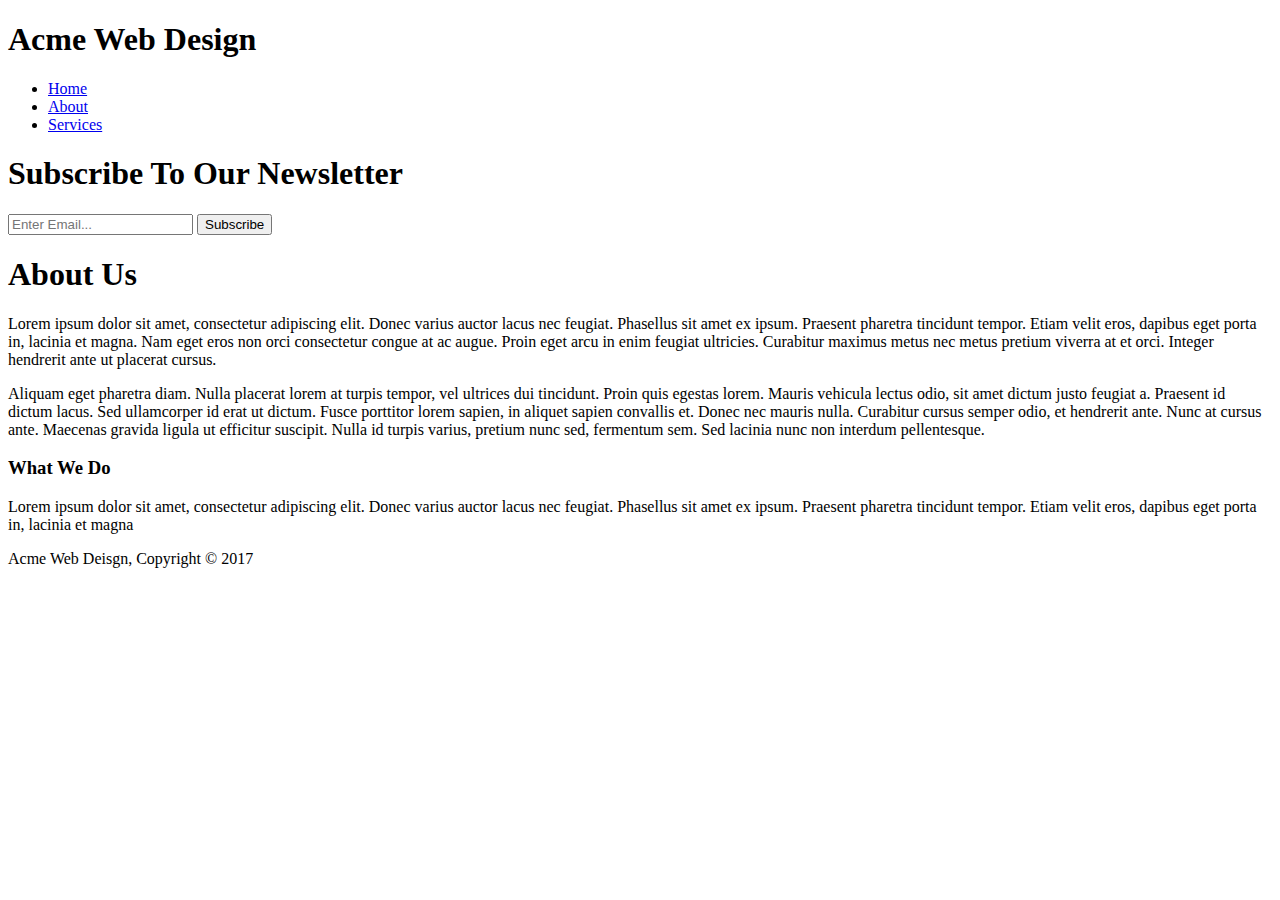
==== about.html @ 58f9d8f6 "Add files via upload" ====
<!DOCTYPE html>
<html>
  <head>
    <meta charset="utf-8">
    <meta name="viewport" content="width=device-width">
    <meta name="description" content="Affordable and professional web design">
	  <meta name="keywords" content="web design, affordable web design, professional web design">
  	<meta name="author" content="Brad Traversy">
    <title>Acme Web Deisgn | About</title>
    <link rel="stylesheet" href="./css/style.css">
  </head>
  <body>
    <header>
      <div class="container">
        <div id="branding">
          <h1><span class="highlight">Acme</span> Web Design</h1>
        </div>
        <nav>
          <ul>
            <li><a href="index.html">Home</a></li>
            <li class="current"><a href="about.html">About</a></li>
            <li><a href="services.html">Services</a></li>
          </ul>
        </nav>
      </div>
    </header>

    <section id="newsletter">
      <div class="container">
        <h1>Subscribe To Our Newsletter</h1>
        <form>
          <input type="email" placeholder="Enter Email...">
          <button type="submit" class="button_1">Subscribe</button>
        </form>
      </div>
    </section>

    <section id="main">
      <div class="container">
        <article id="main-col">
          <h1 class="page-title">About Us</h1>
          <p>
            Lorem ipsum dolor sit amet, consectetur adipiscing elit. Donec varius auctor lacus nec feugiat. Phasellus sit amet ex ipsum. Praesent pharetra tincidunt tempor. Etiam velit eros, dapibus eget porta in, lacinia et magna. Nam eget eros non orci consectetur congue at ac augue. Proin eget arcu in enim feugiat ultricies. Curabitur maximus metus nec metus pretium viverra at et orci. Integer hendrerit ante ut placerat cursus.
          </p>
          <p class="dark">
Aliquam eget pharetra diam. Nulla placerat lorem at turpis tempor, vel ultrices dui tincidunt. Proin quis egestas lorem. Mauris vehicula lectus odio, sit amet dictum justo feugiat a. Praesent id dictum lacus. Sed ullamcorper id erat ut dictum. Fusce porttitor lorem sapien, in aliquet sapien convallis et. Donec nec mauris nulla. Curabitur cursus semper odio, et hendrerit ante. Nunc at cursus ante. Maecenas gravida ligula ut efficitur suscipit. Nulla id turpis varius, pretium nunc sed, fermentum sem. Sed lacinia nunc non interdum pellentesque.
          </p>
        </article>

        <aside id="sidebar">
          <div class="dark">
            <h3>What We Do</h3>
            <p>Lorem ipsum dolor sit amet, consectetur adipiscing elit. Donec varius auctor lacus nec feugiat. Phasellus sit amet ex ipsum. Praesent pharetra tincidunt tempor. Etiam velit eros, dapibus eget porta in, lacinia et magna</p>
          </div>
        </aside>
      </div>
    </section>

    <footer>
      <p>Acme Web Deisgn, Copyright &copy; 2017</p>
    </footer>
  </body>
</html>
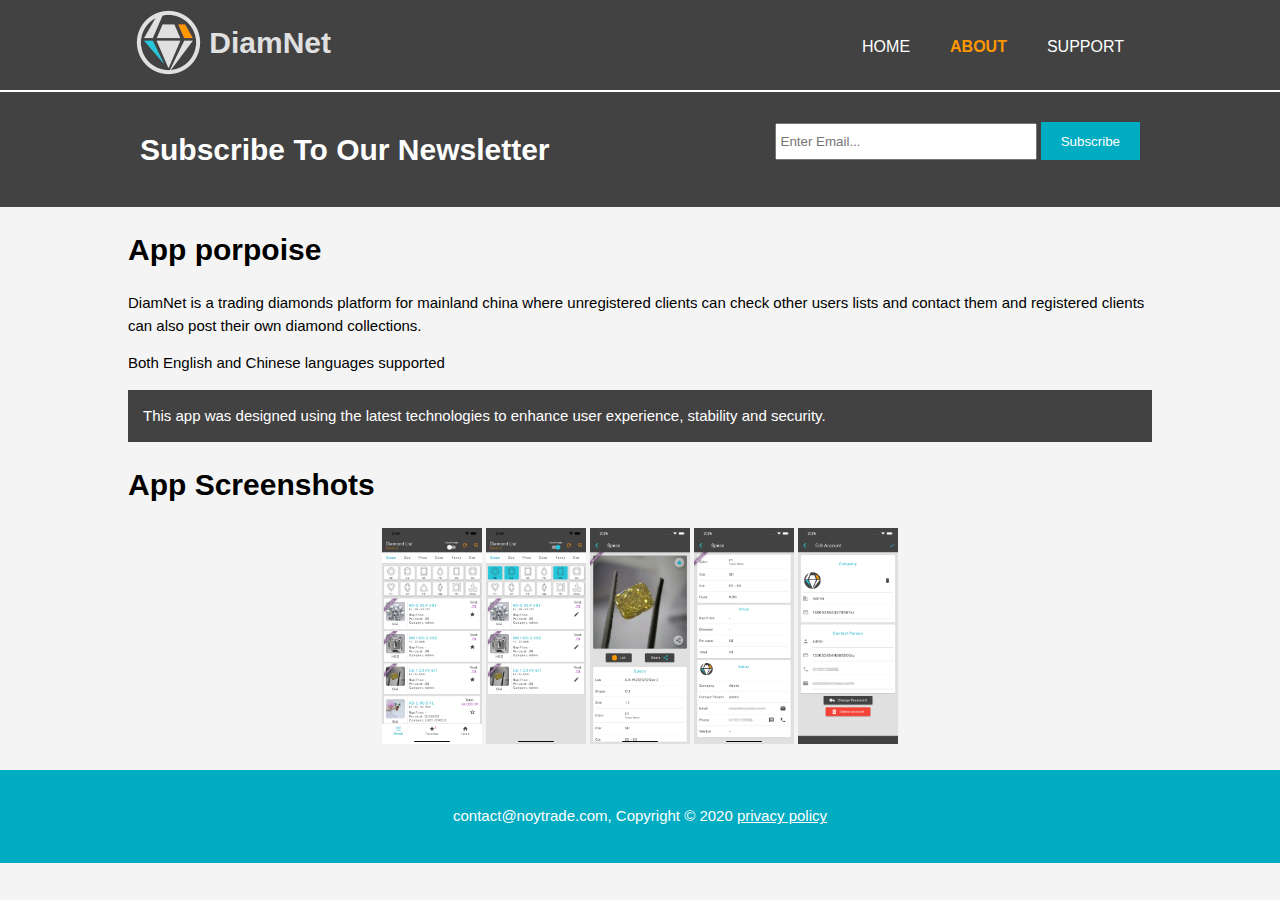
==== commit 42c12ade: "Add files via upload" ====
--- a/about.html
+++ b/about.html
@@ -1,63 +1,88 @@
 <!DOCTYPE html>
 <html>
-  <head>
-    <meta charset="utf-8">
-    <meta name="viewport" content="width=device-width">
-    <meta name="description" content="Affordable and professional web design">
-	  <meta name="keywords" content="web design, affordable web design, professional web design">
-  	<meta name="author" content="Brad Traversy">
-    <title>Acme Web Deisgn | About</title>
-    <link rel="stylesheet" href="./css/style.css">
-  </head>
-  <body>
-    <header>
-      <div class="container">
-        <div id="branding">
-          <h1><span class="highlight">Acme</span> Web Design</h1>
+
+<head>
+  <meta charset="utf-8">
+  <meta name="viewport" content="width=device-width">
+  <meta name="description" content="mobile app for the diamond trade in China">
+  <meta name="keywords" content="diamonds, diamond trading, buy sell diamonds in china">
+  <meta name="author" content="Tomer Noy">
+  <title>DiamNet | about</title>
+  <link rel="stylesheet" href="./css/style.css">
+</head>
+
+<body>
+  <header>
+    <div class="container">
+      <div class="logo">
+        <img src="./img/nobakRD.png" alt="logo">
+        <h1> DiamNet</h1>
+      </div>
+      <nav>
+        <ul>
+          <li><a href="index.html">Home</a></li>
+          <li class="current"><a href="about.html">About</a></li>
+          <li><a href="support.html">Support</a></li>
+        </ul>
+      </nav>
+    </div>
+  </header>
+
+  <section id="newsletter">
+    <div class="container">
+      <h1>Subscribe To Our Newsletter</h1>
+      <form>
+        <input type="email" placeholder="Enter Email...">
+        <button type="submit" class="button_1">Subscribe</button>
+      </form>
+    </div>
+  </section>
+
+  <section id="main">
+    <div class="container">
+      <article id="main-col">
+        <h1 class="page-title">App porpoise</h1>
+        <p>
+          DiamNet is a trading diamonds platform for mainland china where unregistered clients can check other users
+          lists and
+          contact them and registered clients can also post their own diamond collections.
+        </p>
+        <p>Both English and Chinese languages supported</p>
+        <p class="dark">
+          This app was designed using the latest technologies to enhance user experience, stability and security.
+        </p>
+        <h1 class="page-title">App Screenshots</h1>
+        <!-- <img width="100" src="./img/Simulator Screen Shot - iPhone 11 Pro Max - 2020-02-28 at 14.22.01.png" alt="logo"> -->
+        <div class="screenshots">
+          <img width="100" src="./img/Simulator Screen Shot - iPhone 11 Pro Max - 2020-02-28 at 14.25.10.png"
+            alt="logo">
+          <img width="100" src="./img/Simulator Screen Shot - iPhone 11 Pro Max - 2020-02-28 at 14.25.21.png"
+            alt="logo">
+          <img width="100" src="./img/Simulator Screen Shot - iPhone 11 Pro Max - 2020-02-28 at 14.25.30.png"
+            alt="logo">
+          <img width="100" src="./img/Simulator Screen Shot - iPhone 11 Pro Max - 2020-02-28 at 14.25.44.png"
+            alt="logo">
+          <img width="100" src="./img/Simulator Screen Shot - iPhone 11 Pro Max - 2020-02-28 at 14.25.53.png"
+            alt="logo">
         </div>
-        <nav>
-          <ul>
-            <li><a href="index.html">Home</a></li>
-            <li class="current"><a href="about.html">About</a></li>
-            <li><a href="services.html">Services</a></li>
-          </ul>
-        </nav>
-      </div>
-    </header>
+        <!-- <p class="dark">
+          This app was designed using the latest technologies to enhance user experience and security.
+        </p> -->
+      </article>
 
-    <section id="newsletter">
-      <div class="container">
-        <h1>Subscribe To Our Newsletter</h1>
-        <form>
-          <input type="email" placeholder="Enter Email...">
-          <button type="submit" class="button_1">Subscribe</button>
-        </form>
-      </div>
-    </section>
+      <!-- <aside id="sidebar">
+        <div class="dark">
+          <h3>What We Do</h3>
+          <p>We provide technological services with valuable information for diamond trading in China.
+          </p>
+        </div>
+      </aside> -->
+    </div>
+  </section>
 
-    <section id="main">
-      <div class="container">
-        <article id="main-col">
-          <h1 class="page-title">About Us</h1>
-          <p>
-            Lorem ipsum dolor sit amet, consectetur adipiscing elit. Donec varius auctor lacus nec feugiat. Phasellus sit amet ex ipsum. Praesent pharetra tincidunt tempor. Etiam velit eros, dapibus eget porta in, lacinia et magna. Nam eget eros non orci consectetur congue at ac augue. Proin eget arcu in enim feugiat ultricies. Curabitur maximus metus nec metus pretium viverra at et orci. Integer hendrerit ante ut placerat cursus.
-          </p>
-          <p class="dark">
-Aliquam eget pharetra diam. Nulla placerat lorem at turpis tempor, vel ultrices dui tincidunt. Proin quis egestas lorem. Mauris vehicula lectus odio, sit amet dictum justo feugiat a. Praesent id dictum lacus. Sed ullamcorper id erat ut dictum. Fusce porttitor lorem sapien, in aliquet sapien convallis et. Donec nec mauris nulla. Curabitur cursus semper odio, et hendrerit ante. Nunc at cursus ante. Maecenas gravida ligula ut efficitur suscipit. Nulla id turpis varius, pretium nunc sed, fermentum sem. Sed lacinia nunc non interdum pellentesque.
-          </p>
-        </article>
+  <footer>
+    <p>contact@noytrade.com, Copyright &copy; 2020 <a href="privacy.html"> privacy policy</a></p>
+  </footer>
+</body>
 
-        <aside id="sidebar">
-          <div class="dark">
-            <h3>What We Do</h3>
-            <p>Lorem ipsum dolor sit amet, consectetur adipiscing elit. Donec varius auctor lacus nec feugiat. Phasellus sit amet ex ipsum. Praesent pharetra tincidunt tempor. Etiam velit eros, dapibus eget porta in, lacinia et magna</p>
-          </div>
-        </aside>
-      </div>
-    </section>
-
-    <footer>
-      <p>Acme Web Deisgn, Copyright &copy; 2017</p>
-    </footer>
-  </body>
-</html>
+</html>--- a/css/style.css
+++ b/css/style.css
@@ -0,0 +1,289 @@
+body {
+  font: 15px/1.5 Arial, Helvetica, sans-serif;
+  padding: 0;
+  margin: 0;
+  background-color: #f4f4f4;
+}
+
+/* Global */
+.container {
+  width: 80%;
+  margin: auto;
+  overflow: hidden;
+}
+
+ul {
+  margin: 0;
+  padding: 0;
+}
+
+.button_1 {
+  height: 38px;
+  background: #00acc1;
+  border: 0;
+  padding-left: 20px;
+  padding-right: 20px;
+  color: #ffffff;
+}
+
+.dark {
+  padding: 15px;
+  background: #424242;
+  color: #ffffff;
+  margin-top: 10px;
+  margin-bottom: 10px;
+}
+
+/* Header **/
+header {
+  background: #424242;
+  color: #ffffff;
+  padding: 10px;
+  min-height: 70px;
+  border-bottom: white 2px solid;
+}
+
+header a {
+  color: #ffffff;
+  text-decoration: none;
+  text-transform: uppercase;
+  font-size: 16px;
+}
+
+.logo {
+  float: left;
+  width: 200px;
+  text-align: end;
+}
+
+.logo img {
+  float: left;
+}
+
+.logo h1 {
+  padding: 10px 5px;
+  margin: 0em;
+  color: #e0e0e0;
+}
+
+header li {
+  /* border: purple 1px solid; */
+  float: left;
+  display: inline;
+  padding: 15px 20px 0 20px;
+}
+
+header #branding {
+  float: left;
+}
+
+header #branding h1 {
+  margin: 0;
+}
+
+header nav {
+  float: right;
+  margin-top: 10px;
+}
+
+header .highlight,
+header .current a {
+  color: #ff9800;
+  font-weight: bold;
+}
+
+/* header a:hover {
+  color: #ff9800;
+  font-weight: bold;
+} */
+
+/* Showcase */
+#showcase {
+  min-height: 500px;
+  /* background: url('../img/showcase.jpg') no-repeat 0 -400px; */
+  background: rgb(66, 66, 66);
+  background: linear-gradient(
+    0deg,
+    rgba(66, 66, 66, 1) 0%,
+    rgba(0, 172, 193, 1) 25%,
+    rgba(0, 172, 193, 1) 75%,
+    rgba(0, 0, 0, 1) 100%
+  );
+  color: #ffffff;
+  display: flex;
+  position: relative;
+  border-bottom: white 2px solid;
+}
+.boxleft {
+  width: 50%;
+  float: left;
+  text-align: center;
+  /* border: 1px solid; */
+  min-width: 255px;
+}
+
+.boxleft img {
+  /* border: 1px solid; */
+}
+
+.boxright {
+  width: 50%;
+  float: right;
+  text-align: center;
+}
+
+#showcase h1 {
+  /* border: 1px white solid; */
+  font-size: 2em;
+  /* text-align: start; */
+}
+
+/* Newsletter */
+#newsletter {
+  padding: 15px;
+  color: #ffffff;
+  background: #424242;
+}
+
+#newsletter h1 {
+  float: left;
+}
+
+#newsletter form {
+  float: right;
+  margin-top: 15px;
+}
+
+#newsletter input[type='email'] {
+  padding: 4px;
+  height: 25px;
+  width: 250px;
+}
+
+/* Boxes */
+#boxes {
+  margin-top: 20px;
+}
+
+#boxes .box {
+  float: left;
+  text-align: center;
+  width: 30%;
+  padding: 10px;
+}
+
+#boxes .box img {
+  width: 90px;
+}
+
+/* Sidebar */
+aside#sidebar {
+  float: right;
+  width: 30%;
+  margin-top: 10px;
+}
+
+aside#sidebar .quote input,
+aside#sidebar .quote textarea {
+  width: 90%;
+  padding: 5px;
+}
+
+/* Main-col */
+article#main-col {
+  /* float: left; */
+  /* width: 65%; */
+}
+
+.screenshots {
+  /* background-color: purple; */
+  text-align: center;
+}
+
+/* Services */
+ul#services li {
+  list-style: none;
+  padding: 20px;
+  border: #cccccc solid 1px;
+  margin-bottom: 5px;
+  background: #e6e6e6;
+}
+
+footer {
+  padding: 20px;
+  margin-top: 20px;
+  color: #ffffff;
+  background-color: #00acc1;
+  text-align: center;
+}
+
+footer a {
+  color: white;
+}
+
+/* Media Queries */
+@media (max-width: 768px) {
+  header #branding,
+  header nav,
+  header nav li,
+  #newsletter h1,
+  #newsletter form,
+  #boxes .box,
+  article#main-col,
+  aside#sidebar {
+    float: none;
+    text-align: center;
+    width: 100%;
+  }
+
+  @media (max-width: 768px) {
+    .logo,
+    #showcase img {
+      float: none;
+      text-align: center;
+      display: flex;
+      margin: 0 auto;
+    }
+
+    @media (max-width: 768px) {
+      .boxleft,
+      .boxright {
+        float: none;
+        text-align: center;
+        margin: 0 auto;
+      }
+
+      header {
+        padding-bottom: 20px;
+      }
+
+      #showcase h1 {
+        margin-top: 40px;
+      }
+
+      #newsletter button,
+      .quote button {
+        display: block;
+        width: 100%;
+      }
+
+      #newsletter form input[type='email'],
+      .quote input,
+      .quote textarea {
+        width: 100%;
+        margin-bottom: 5px;
+      }
+    }
+  }
+}
+
+/* grey = #424242;
+greyMiddle = #9E9E9E;
+cyan = #00ACC1;
+cyanLight = #26C6DA;
+orange = #FF9800;
+const greenLight = #4CAF50;
+red = #F44336;
+greyLight = #E0E0E0;
+whiteTrans = #FFFFFF;
+purple = #9C27B0; */
